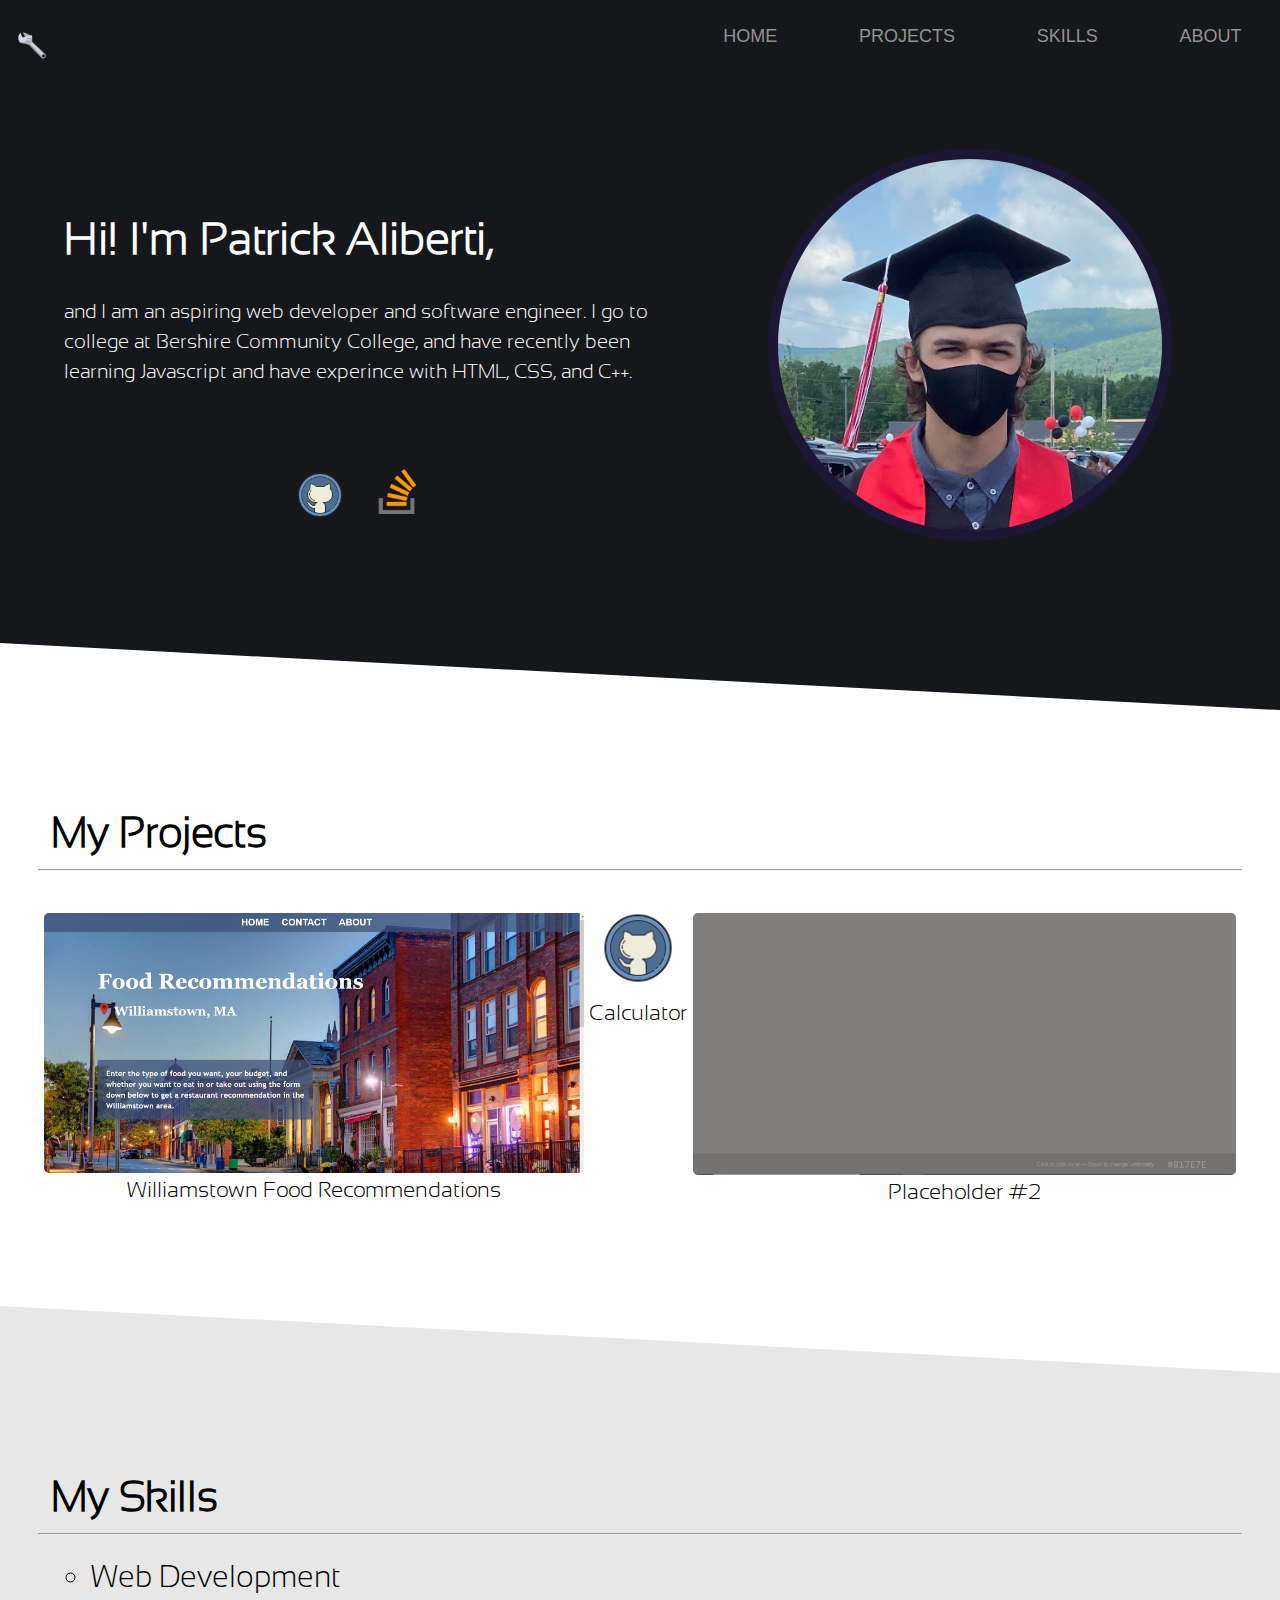
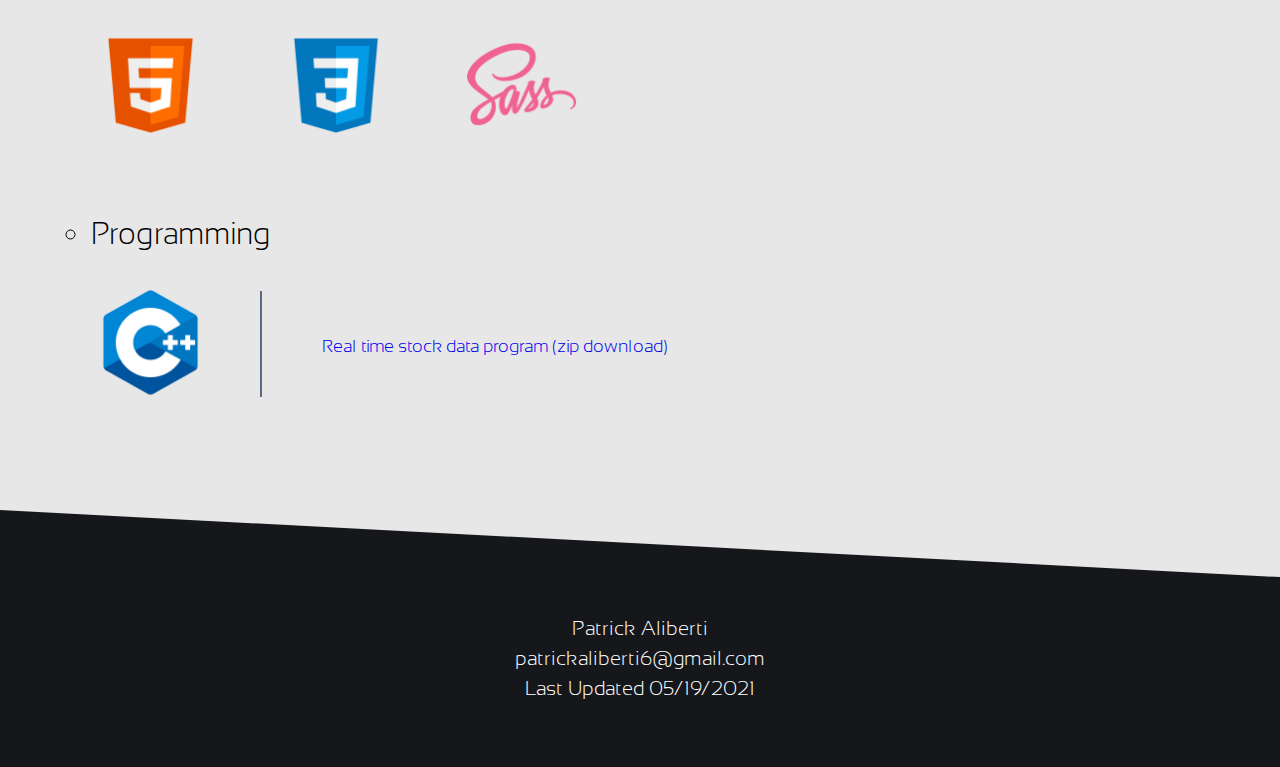
==== index.html @ 0d547b25 "Update index.html" ====
<!DOCTYPE html>
<html lang="en">
<head>
  <meta charset="utf-8">
  <title>Patrick Aliberti</title>
  <link rel="stylesheet" href="home.css">
</head>
<body>
  <div id="main">
    <nav>
      <a href="index.html">
        <img src="imgs/wrench.png" alt="wrench">
      </a>
      <a href="index.html">HOME</a>
      <a href="#sec2">PROJECTS</a>
      <a href="#sec3">SKILLS</a>
      <a href="about.html">ABOUT</a>
    </nav>
    <img class="hide" class="me" src="imgs/me.jpg" alt="Portrait of me">
    <div id="layout">
      <div id="intro">
        <h1>
          Hi! I'm Patrick Aliberti,
        </h1>
        <p>
          and I am an aspiring web developer and software engineer. I go to college at Bershire Community College, and have recently been
          learning Javascript and have experince with HTML, CSS, and C++.
        </p>
        <a href="http://www.github.com/PatrickAliberti" target="_blank">
          <img id="github" src="imgs/github.png" alt="Github">
        </a>
        <a href="https://stackoverflow.com/users/14457475/patrick-aliberti" target="_blank">
          <img id="stack-overflow" src="imgs/stack-overflow.png" alt="Stack overflow">
        </a>
      </div>
      <img class="me" src="imgs/me.jpg" alt="Portrait of me">
    </div>
  </div>
  <div class="skew"></div>
  <div id="sec2"></div>
  <h1 id="heading">My Projects</h1><hr>
  <div id="gallery">
    <div>
      <a href="http://patrickaliberticis155.online/FinalProject" target="_blank">
        <img src="imgs/WFR.png">
      </a>
      <p>Williamstown Food Recommendations</p>
    </div>
    <div>
      <a href="http://patrickaliberti.github.io/calculator" target="_blank">
        <img src="imgs/github.png">
      </a>
      <p>Calculator</p>
    </div>
    <div>
      <a href="#3">
        <img src="imgs/placeholder.png">
      </a>
      <p>Placeholder #2</p>
    </div>
  </div>
  <div class="skew" id="white"></div>
  <div id="sec3"></div>
  <div id="grey">
    <h1 id="heading2">My Skills</h1><hr>
    <ul>
      <li>Web Development</li><br>
      <img src="imgs/html5.png" alt="HTML5">
      <img src="imgs/css.png" alt="CSS">
      <img src="imgs/sass.png" alt="Sass"><br><br><br>

      <li>Programming</li><br>
      <img src="imgs/c++.png" alt="C++">
      <div id="vert"></div>
      <a href="c++/stockDataWebScraper.zip" download>Real time stock data program (zip download)</a>
    </ul>
    <div class="skew" id="grey"></div>
  </div>
  <footer>
    Patrick Aliberti<br>
    patrickaliberti6@gmail.com<br>
    Last Updated 05/19/2021
  </footer>
</body>
</html>
---- home.css ----
* {
  margin: 0px;
}

#main {
  background-color: rgb(22, 23, 27);
}

a {
  text-decoration: none;
}

.skew {
  position: relative;
  padding: 4% 0;
  background: rgb(22, 23, 27);
  overflow: visible;
  z-index: 1;
}

.skew:after {
  content: '';
  width: 100%;
  height: 100%;
  position: absolute;
  background: inherit;
  z-index: -1;
  bottom: 0;
  transform-origin: left bottom;
  transform: skewY(3deg);
}

nav {
  text-align: center;
  font-family: arial;
  font-size: 18px;

  padding-top: 2%;
  margin-bottom: 8%;
  text-align: right;
}

nav a {
  color: rgb(146, 146, 146);
  text-decoration: none;

  margin-left: 3%;
  margin-right: 3%;
  margin-top: 2%;
}

nav a:hover {
  color: rgb(255, 255, 255);
}

nav img {
  width: 3%;
  float: left;
  margin-left: 1%;
}

#layout {
  display: flex;
}

#intro {
  margin-left: 5%;
  width: 50%;
}

#intro h1 {
  color: white;
  font-family: Sansation-Light;
  font-size: 60px;

  margin-top: 10%;
}

#intro p {
  color:white;
  font-family: Sansation-Light;
  font-size: 20px;
  line-height: 1.5;

  margin-top: 5%;
}

.me {
  border-radius: 100%;
  border: 10px solid rgb(29, 23, 53);

  width: 30%;
  height: 30%;
  margin-right: 5%;
  margin-left: 5%;
}

.hide {
  display: none;
}

#github {
  width: 10%;
  margin-left: 35%;
  margin-top: 12%;
}

#stack-overflow {
  width: 7%;
  margin-left: 3%;
  margin-bottom: 2%;
}

#heading {
  font-family: Sansation-Light;
  margin-top: 13%;
  margin-left: 4%;
  font-size: 42px;
}

#heading2 {
  font-family: Sansation-Light;
  font-size: 42px;

  margin-top: 0%;
  margin-left: 4%;
  padding-top: 13%;
}

#white {
  background-color: white;
}

#grey {
  background-color: rgb(231, 231, 231);
}

hr {
  margin-left: 3%;
  margin-right: 3%;
  margin-top: 1%;
  margin-bottom: 2%;
}

#gallery {
  display: flex;
  margin-left: 3%;
  margin-right: 3%;
}

#gallery img {
  border-radius: 5px;

  width: 98%;
  margin-top: 3%;
  margin-left: 1%;
}

#gallery p {
  text-align: center;
  font-family: Sansation-Light;
  font-size: 22px;
}

ul {
  list-style-type: circle;
  margin-left: 4%;
  font-size: 30px;
  font-family: Sansation-Light;
  position: relative;
}

ul img {
  width: 10%;
  margin-right: 5%;
}

#vert {
  border-left: 2px solid rgb(89, 106, 128);

  height: 106px;
  position: absolute;
  left: 17%;
  top: 74%;;
}

ul a {
  font-size: 18px;

  position: absolute;
  left: 22%;
  top: 84%;
}

ul a:hover {
  color: rgb(48, 48, 117);
}

ul a:visited {
  color: rgb(48, 48, 117);
}

#about {
  color: white;
  font-family: Sansation-Light;
  font-size: 60px;
  text-align: center;

  margin-top: 10%;
}

#aboutP {
  color: rgb(71, 88, 104);
  font-family: Sansation-Light;
  font-size: 20px;
  text-align: center;
  line-height: 1.3;

  margin-top:10%;
  margin-left: 15%;
  margin-right: 15%;
}

#petGallery {
  display: flex;
  justify-content: center;
  margin-left: 27%;
  margin-right: 27%;
  margin-top: 4%;
}

#petGallery img {
  width: 98%;
  margin-top: 2%;
  border-radius: 5px;
}

#petGallery p {
  color: rgb(99, 109, 124);
  font-family: Sansation-Light;
  font-size: 15px;
  text-align: center;
  
  margin-top: 1%;
}

#Maisey {
  margin-left: 27%;
  margin-top: 2%;
}

#Maisey img {
  width: 62.5%;
  border-radius: 5px;
}

#Maisey p {
  color: rgb(99, 109, 124);
  font-family: Sansation-Light;
  font-size: 15px;
  
  margin-top: 1%;
}

#pets {
  float: left;
}

footer {
  background-color: rgb(22, 23, 27);
  color: white;
  font-size: 20px;
  font-family: Sansation-Light;
  text-align: center;
  line-height: 1.5;

  padding-top: 8%;
  padding-bottom: 5%;
}

@media screen and (max-width: 1300px) {
  #intro h1 {
    font-size: 45px;
  }
}

@media screen and (max-width: 1024px) {
  nav img {
    width: 6%;
  }

  #intro h1 {
    font-size: 40px;
    margin-top: 5%;
  }

  #intro p {
    font-size: 15px;
  }

  #github {
    width: 16%;
  }

  #stack-overflow {
    width: 13%;
  }

  ul img {
    width: 12%;
  }

  #vert {
    left: 23%;
  }

  ul a {
    left: 30%;
  }
}

@media screen and (max-width: 868px) {
  #intro h1 {
    font-size: 29px;
  }

  #intro p {
    font-size: 12px;
  }

  ul img {
    width: 17%;
  }

  #vert {
    left: 27%;
  }

  ul a {
    left: 35%;
  }
}

@media screen and (max-width: 600px) {
  nav {
    font-size: 15px;
  }

  nav img {
    width: 9%;
  }

  #gallery {
    display: block;
  }

  #gallery div {
    margin-top : 2%;
    margin-bottom: 4%;
    margin-left: 3%;
    margin-right: 3%;
  }

  .me{
    display: none;
  }

  .hide {
    display: block;
    border-radius: 100%;
    border: 10px solid rgb(29, 23, 53);

    width: 30%;
    height: 30%;
    margin-left: 33%;
    margin-bottom: 2%;
  }

  #intro h1 {
    text-align: center;
    margin-right: 8%;
  }

  #intro p {
    width: 80%;
    text-align: center;
    margin-left: 5%;
  }

  #intro {
    width: 100%;
  }

  #github{
    margin-left: 30%;
  }

  ul img {
    width: 25%;
  }

  #vert {
    left: 35%;
  }

  ul a {
    left: 44%;
  }

  #petGallery {
    display: block;
  }
}

@font-face{
  font-family: 'Sansation-Light';
  src: url(fonts/Sansation-Light.ttf);
}
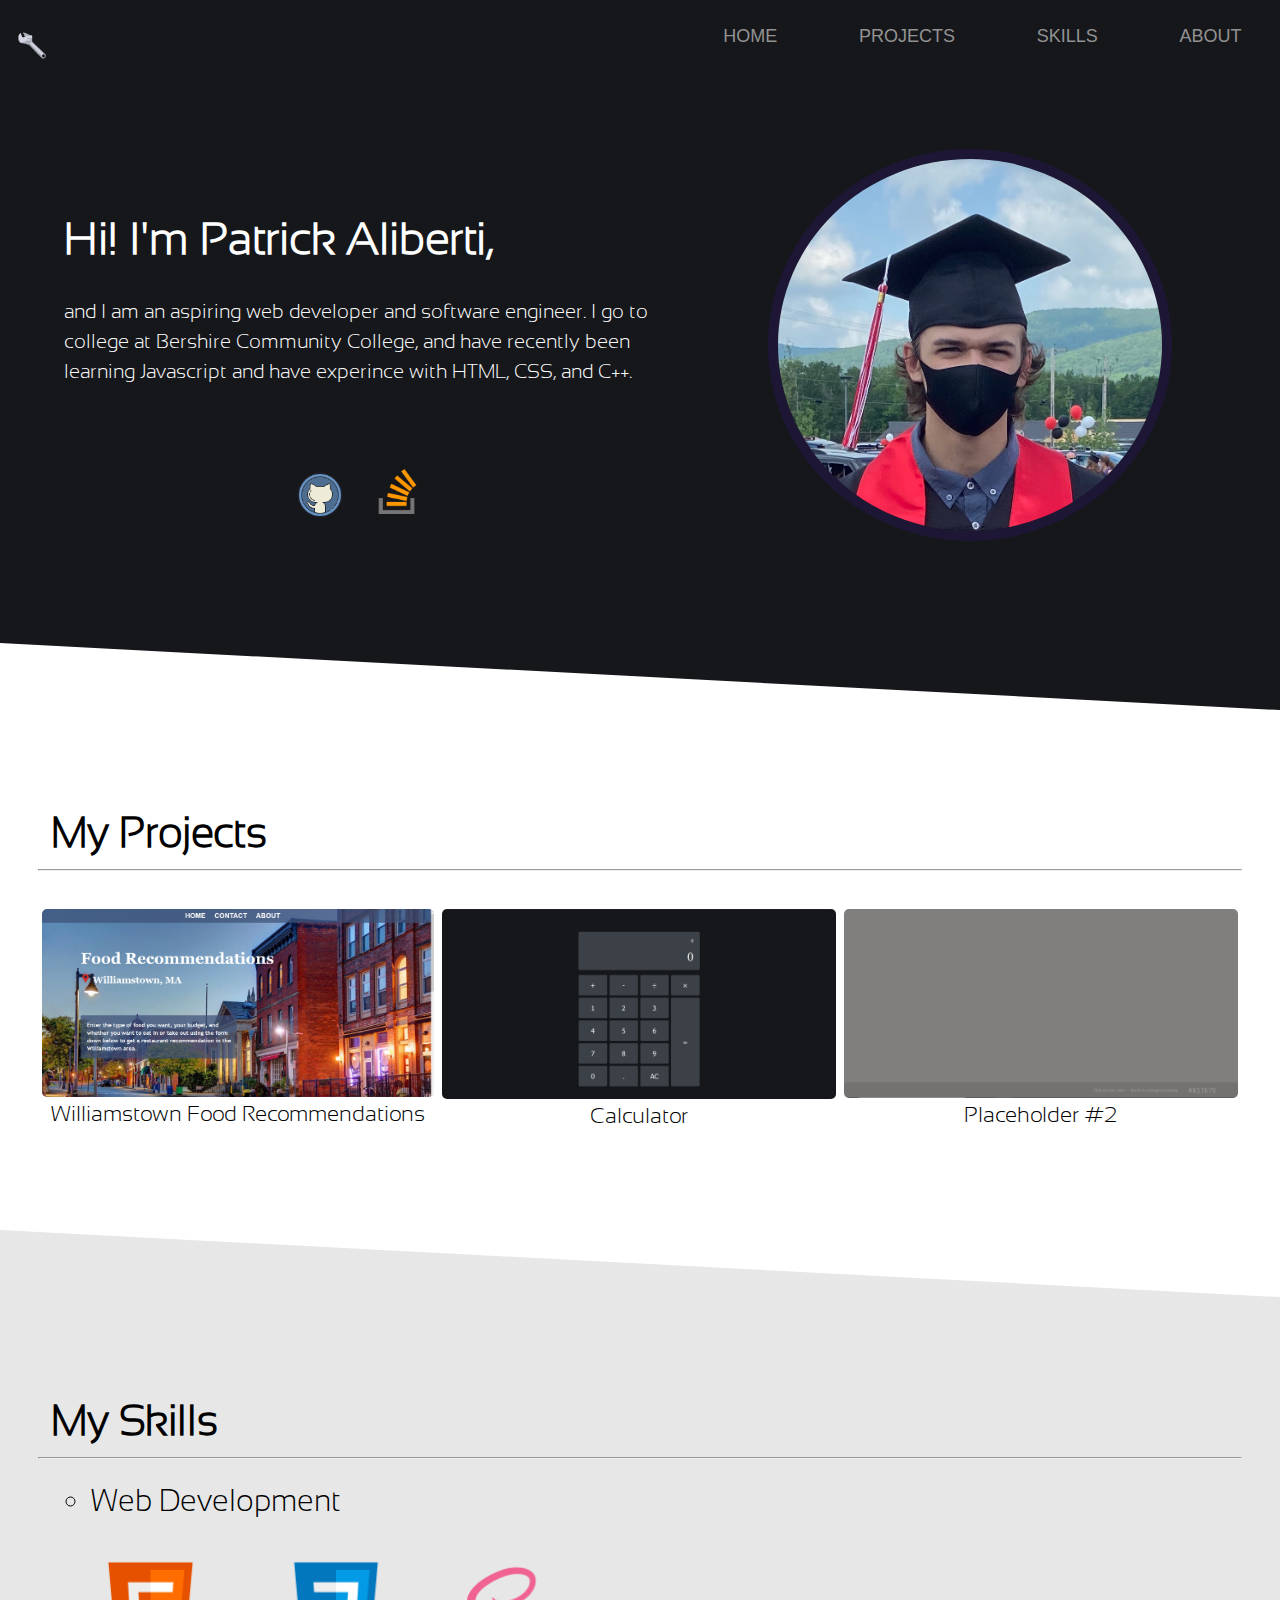
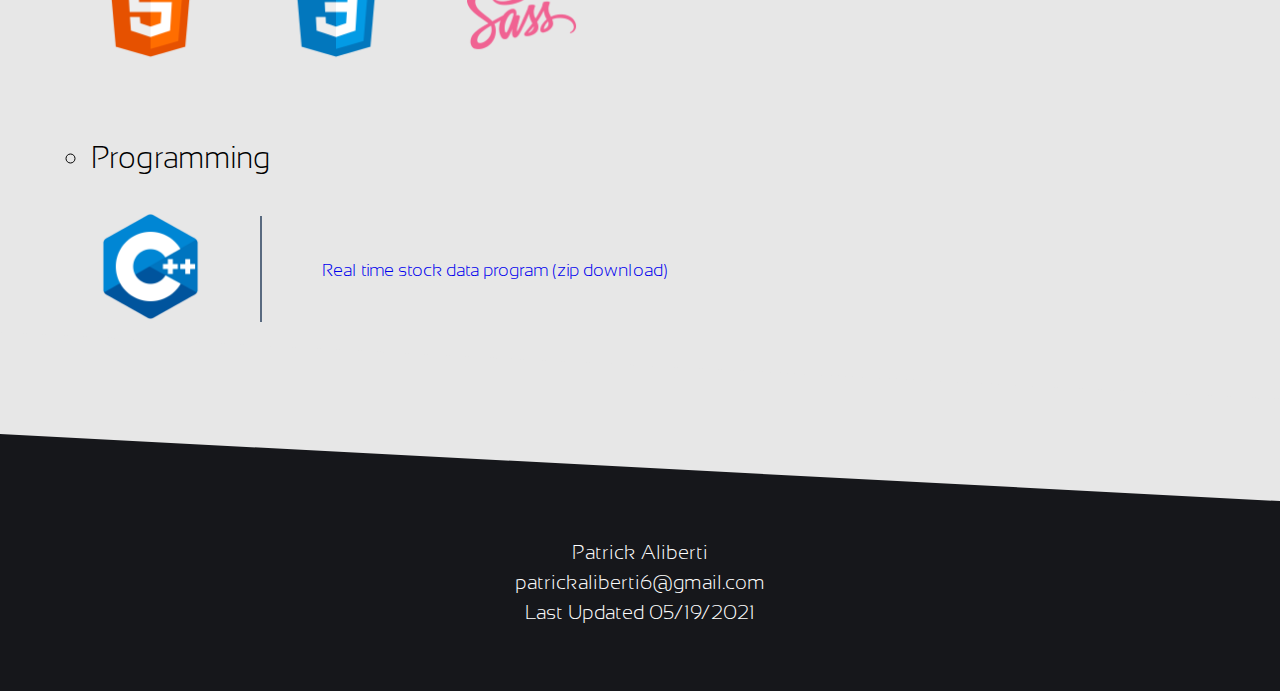
==== commit 51a26b30: "Update index.html" ====
--- a/index.html
+++ b/index.html
@@ -48,7 +48,7 @@
     </div>
     <div>
       <a href="http://patrickaliberti.github.io/calculator" target="_blank">
-        <img src="imgs/github.png">
+        <img src="imgs/calculator.png">
       </a>
       <p>Calculator</p>
     </div>
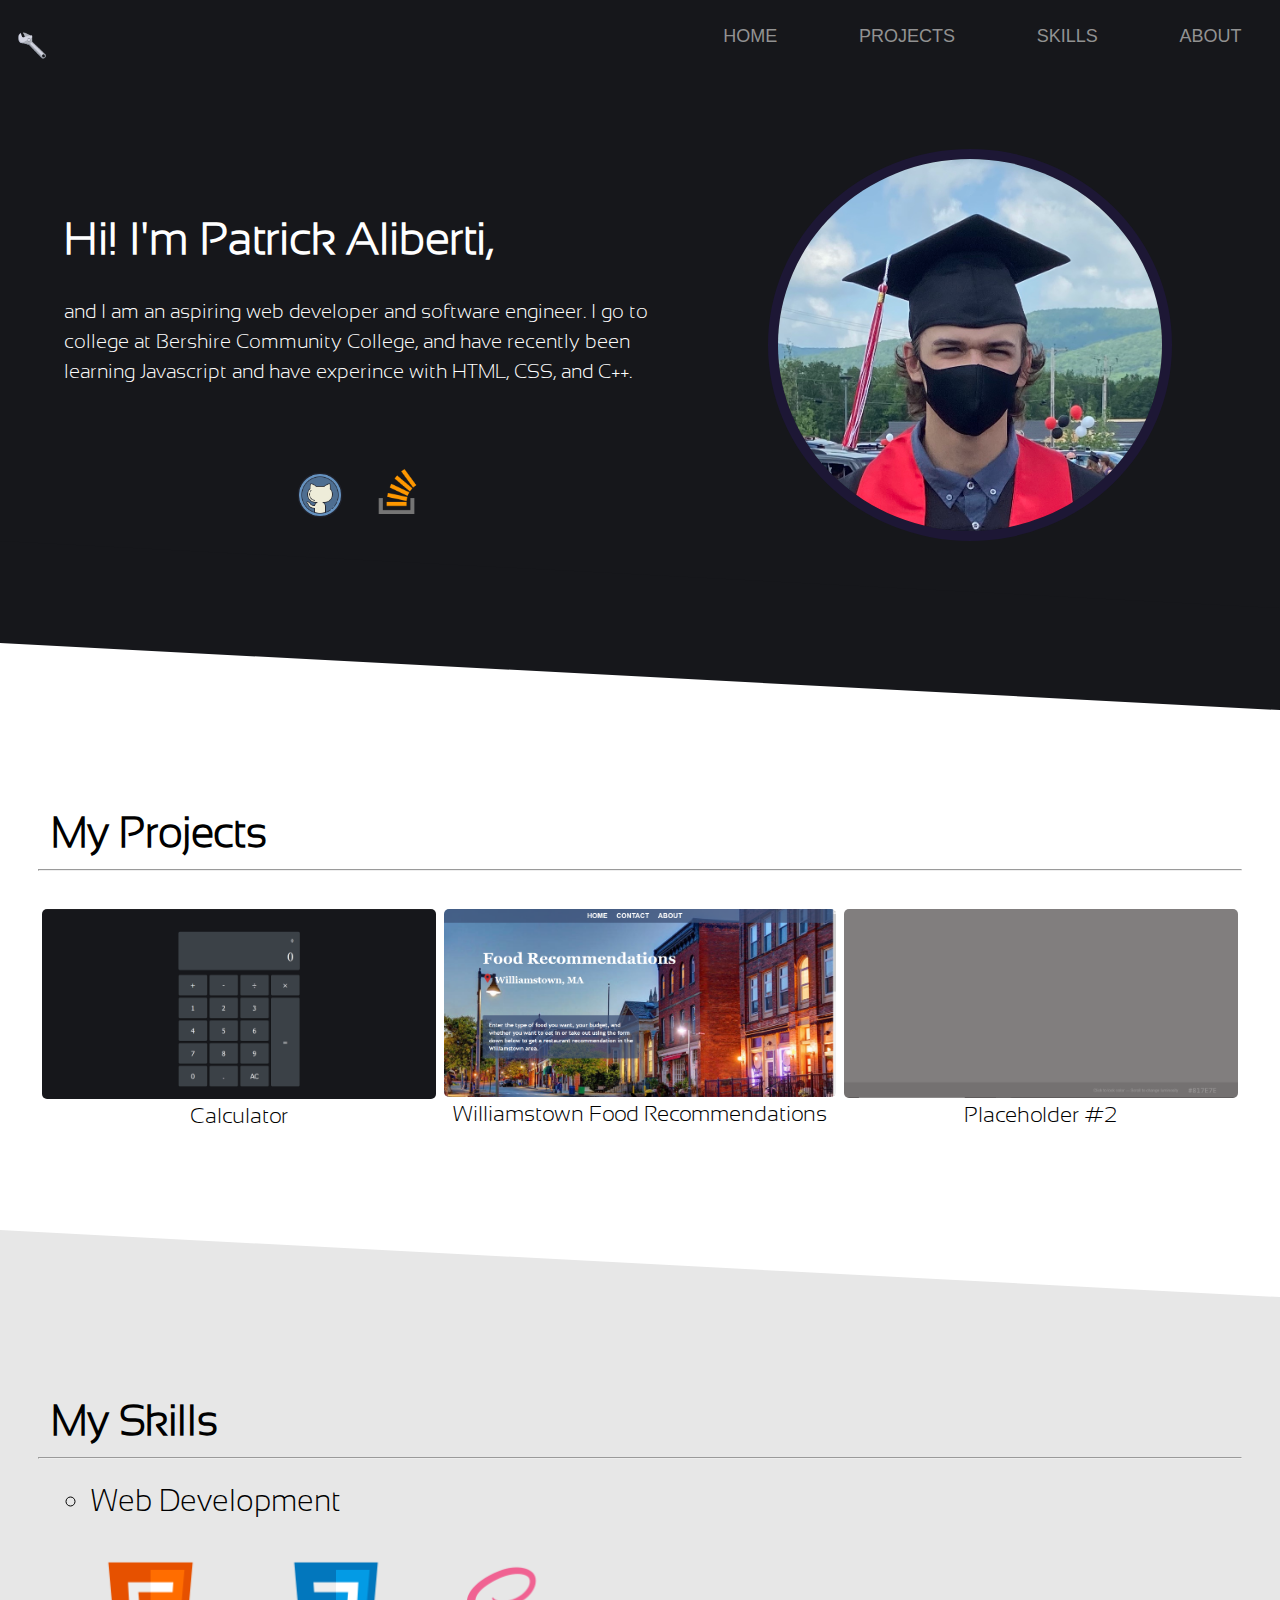
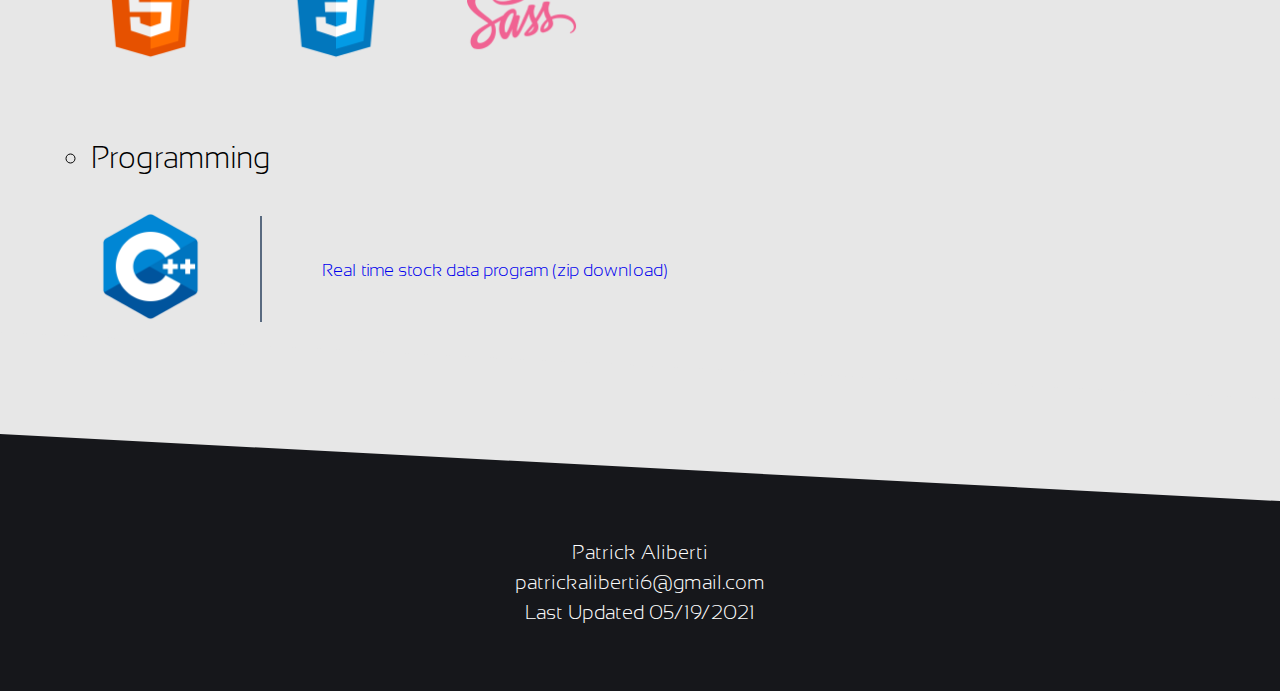
==== commit 2d4aa035: "Add files via upload" ====
--- a/index.html
+++ b/index.html
@@ -41,16 +41,16 @@
   <h1 id="heading">My Projects</h1><hr>
   <div id="gallery">
     <div>
+      <a href="http://patrickaliberti.github.io/calculator" target="_blank">
+        <img src="imgs/calculator.png">
+      </a>
+      <p>Calculator</p>
+    </div>
+    <div>
       <a href="http://patrickaliberticis155.online/FinalProject" target="_blank">
         <img src="imgs/WFR.png">
       </a>
       <p>Williamstown Food Recommendations</p>
-    </div>
-    <div>
-      <a href="http://patrickaliberti.github.io/calculator" target="_blank">
-        <img src="imgs/calculator.png">
-      </a>
-      <p>Calculator</p>
     </div>
     <div>
       <a href="#3">
@@ -82,4 +82,4 @@
     Last Updated 05/19/2021
   </footer>
 </body>
-</html>
+</html>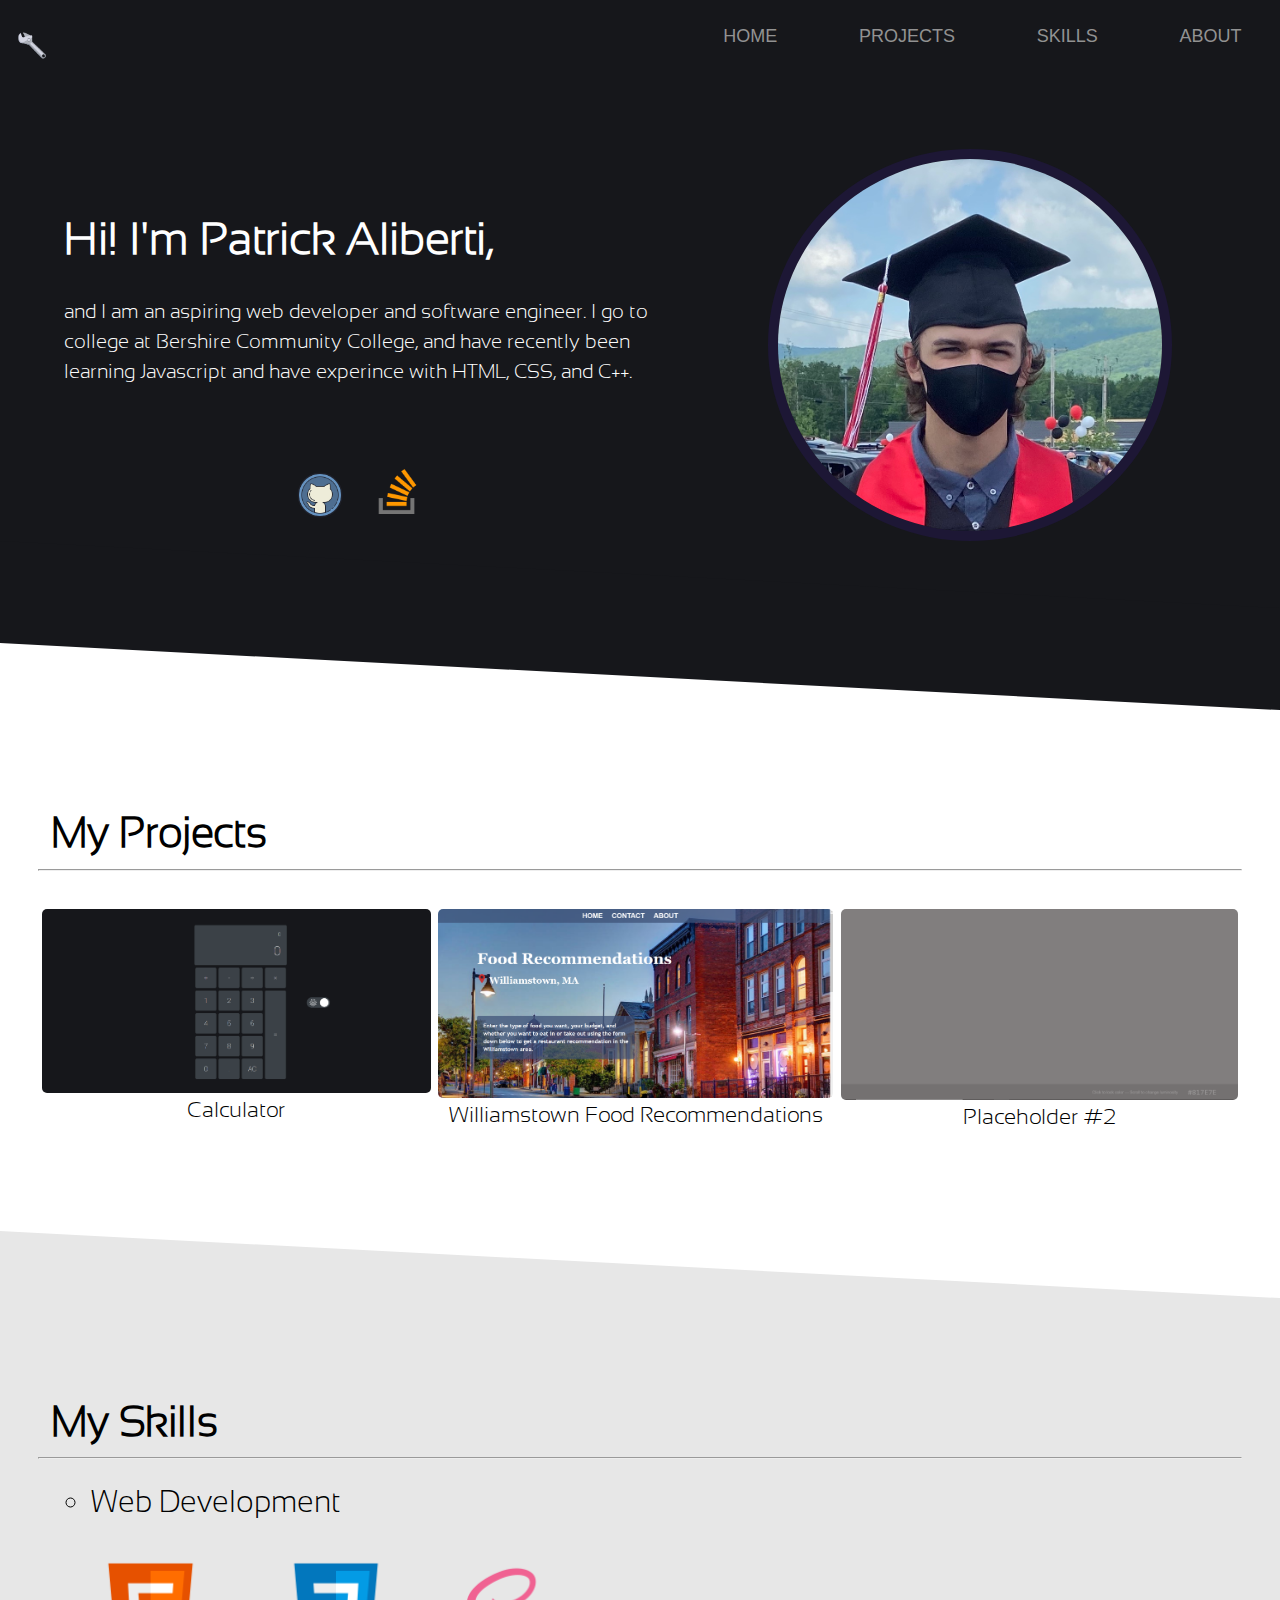
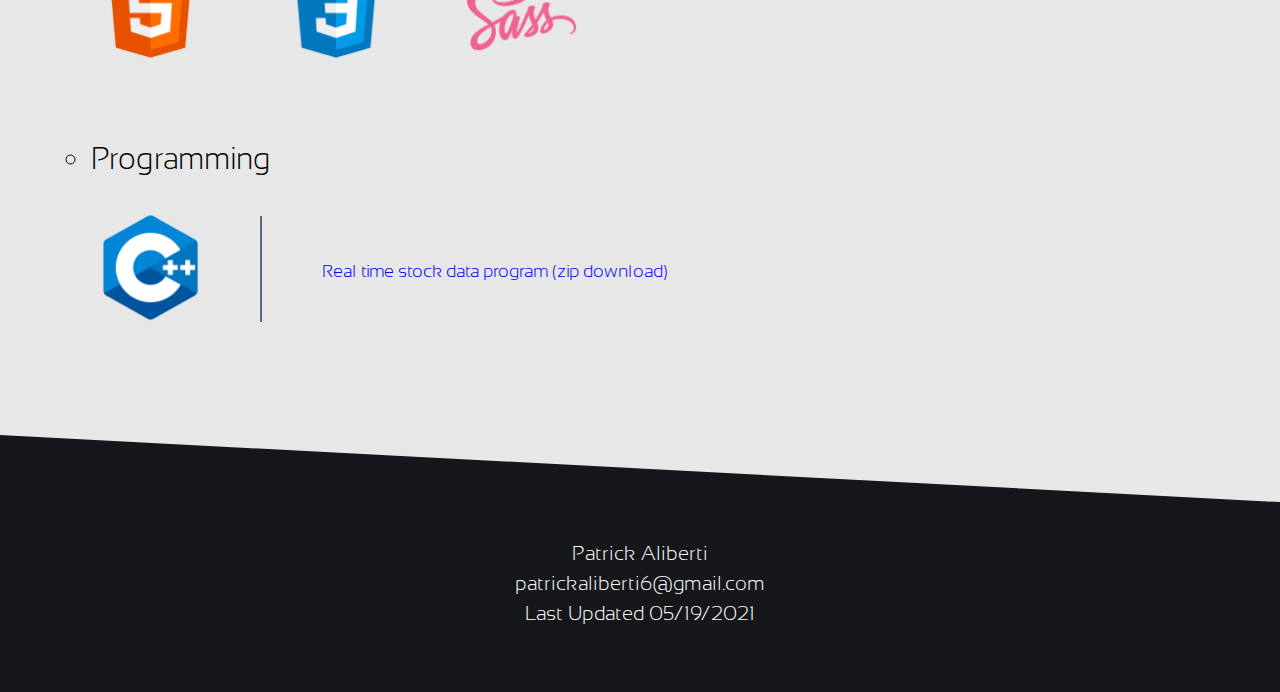
==== commit 318598f4: "Add files via upload" ====
--- a/index.html
+++ b/index.html
@@ -1,7 +1,7 @@
 <!DOCTYPE html>
 <html lang="en">
 <head>
-  <meta charset="utf-8">
+  <meta name="viewport" content="width=device-width, initial-scale=1">
   <title>Patrick Aliberti</title>
   <link rel="stylesheet" href="home.css">
 </head>
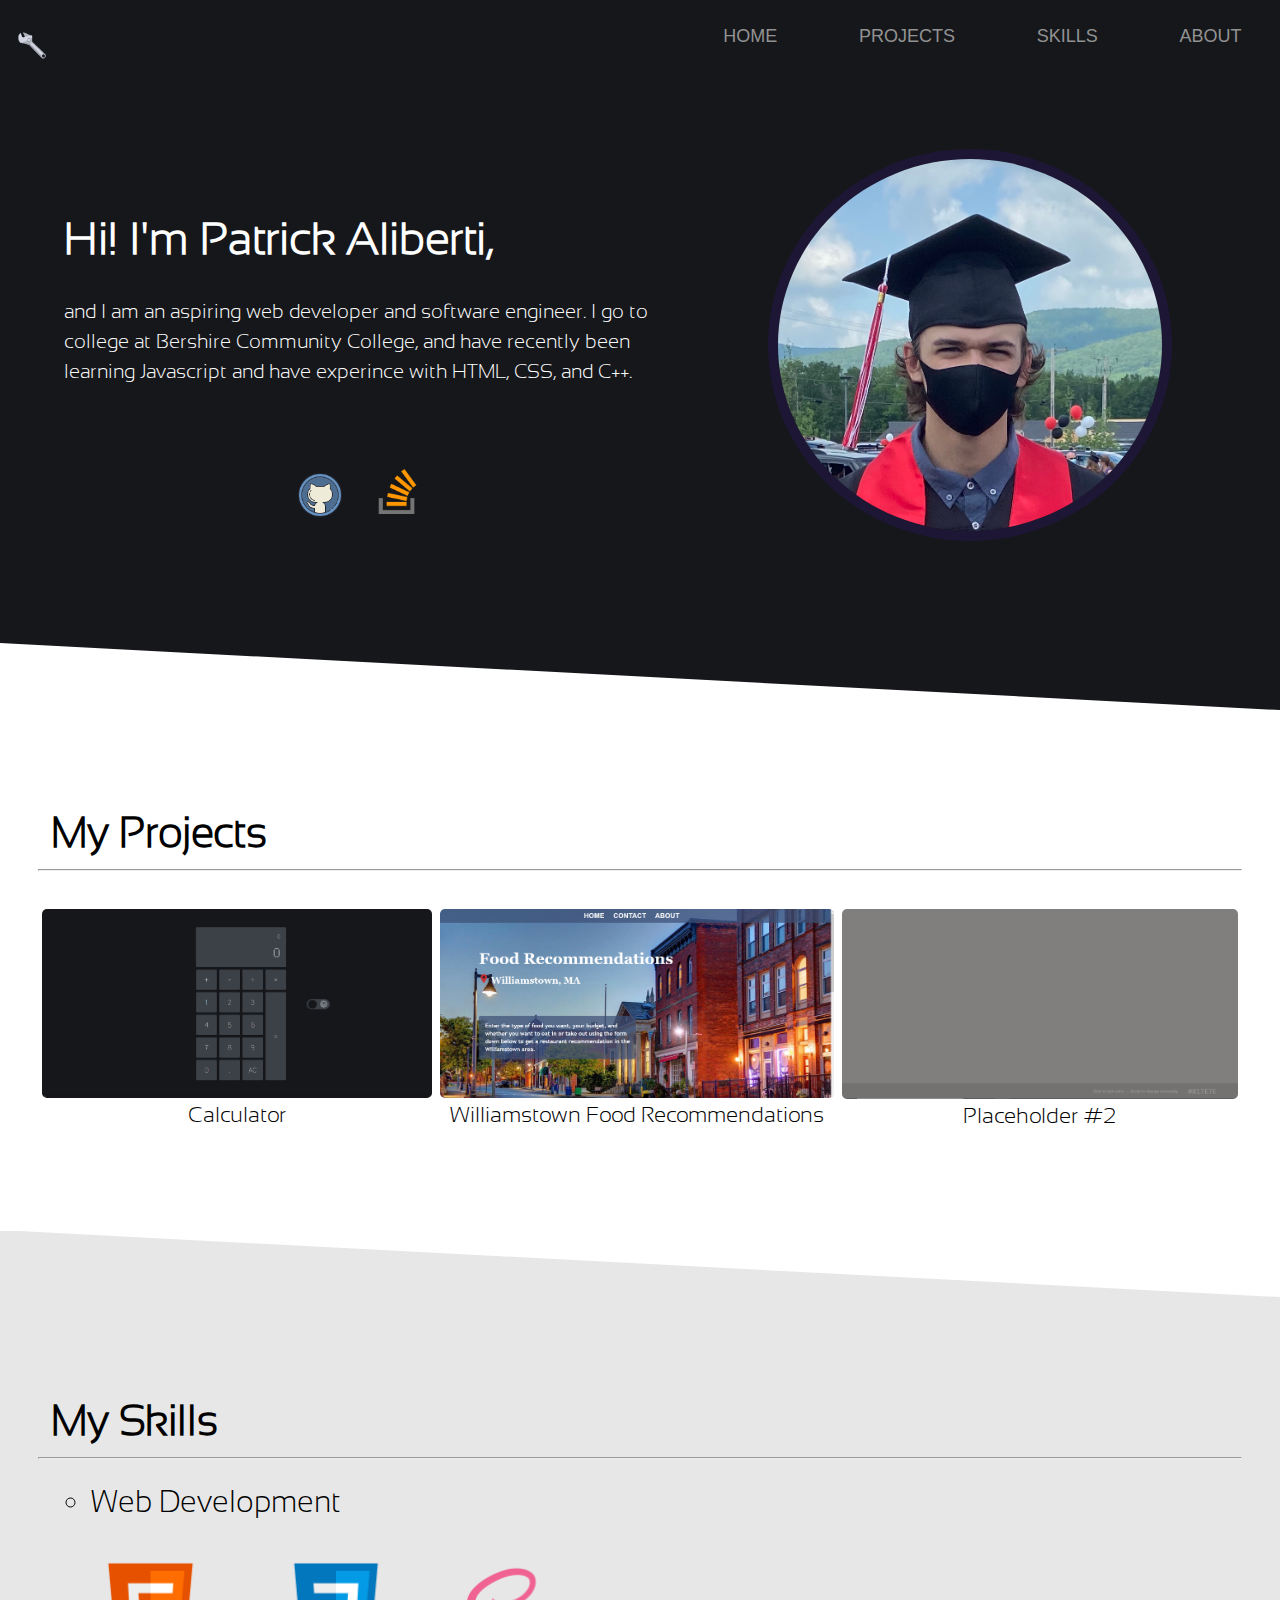
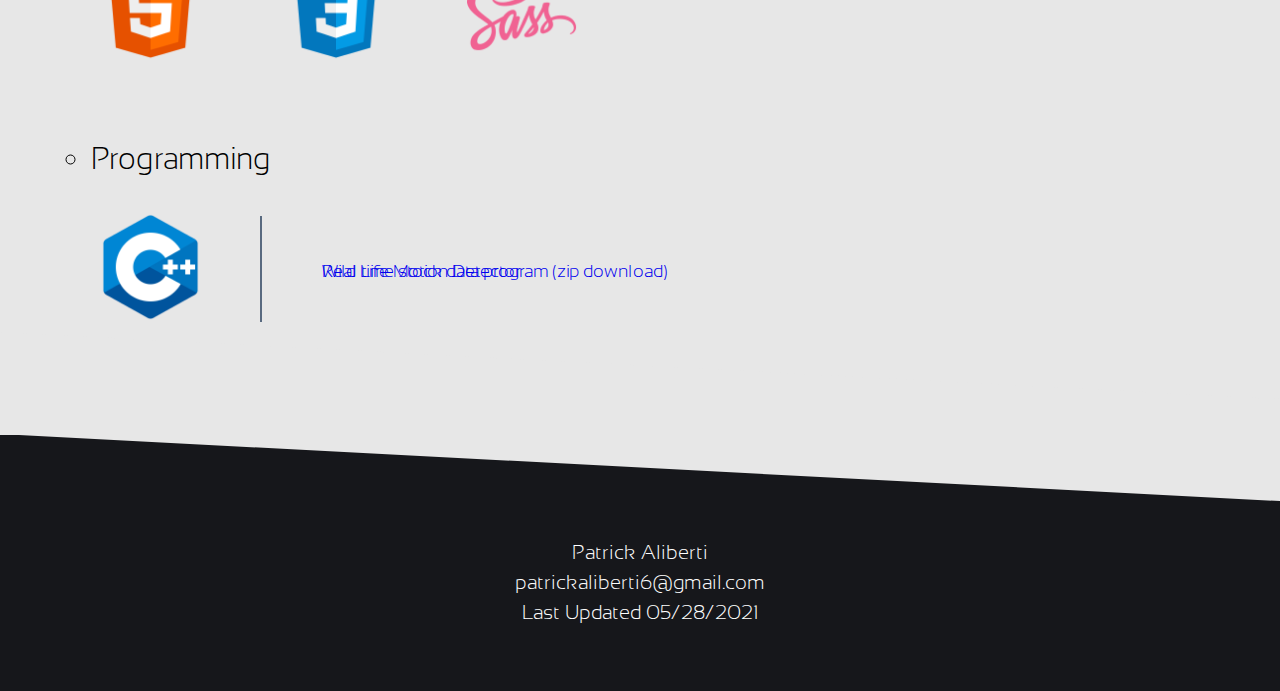
==== commit 19b940dd: "Add files via upload" ====
--- a/index.html
+++ b/index.html
@@ -68,18 +68,18 @@
       <img src="imgs/html5.png" alt="HTML5">
       <img src="imgs/css.png" alt="CSS">
       <img src="imgs/sass.png" alt="Sass"><br><br><br>
-
       <li>Programming</li><br>
       <img src="imgs/c++.png" alt="C++">
       <div id="vert"></div>
       <a href="c++/stockDataWebScraper.zip" download>Real time stock data program (zip download)</a>
+      <a id="cp2" href="WildLife.html">Wild Life Motion Detector</a>
     </ul>
     <div class="skew" id="grey"></div>
   </div>
   <footer>
     Patrick Aliberti<br>
     patrickaliberti6@gmail.com<br>
-    Last Updated 05/19/2021
+    Last Updated 05/28/2021
   </footer>
 </body>
 </html>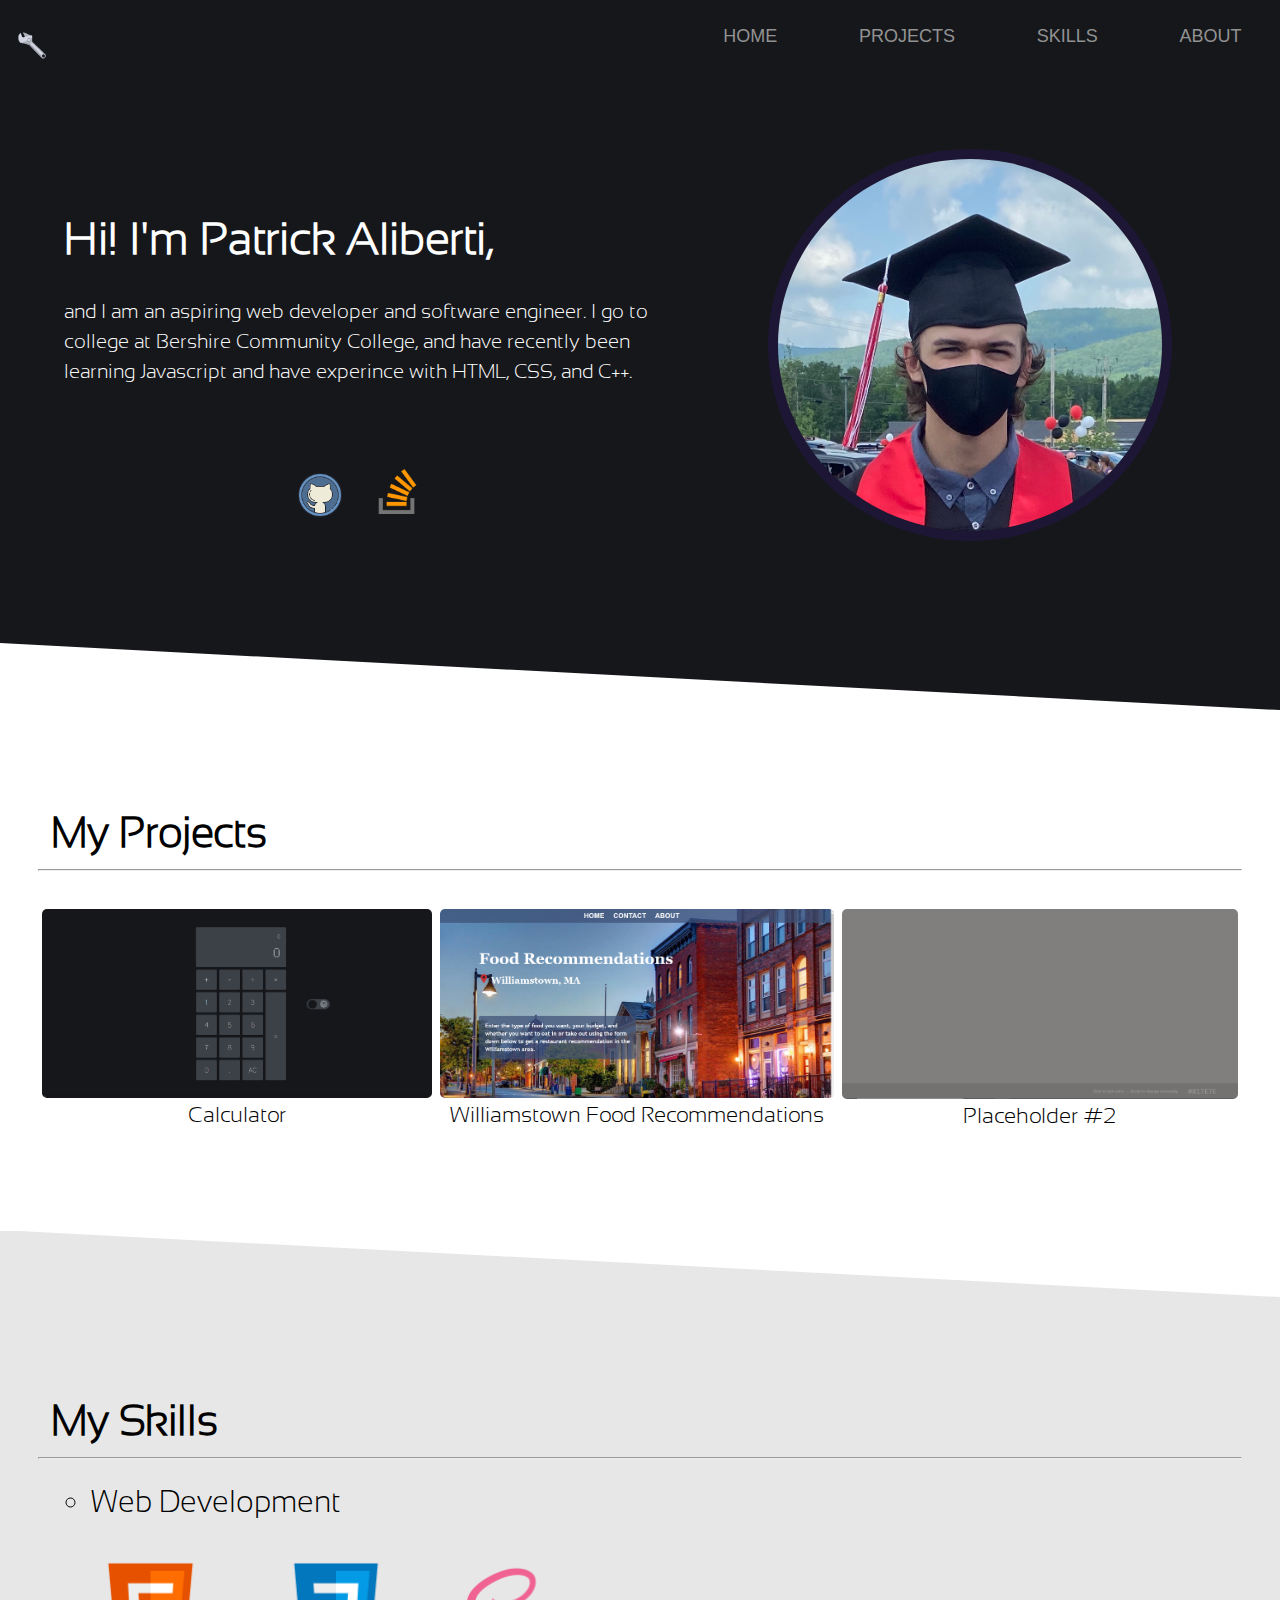
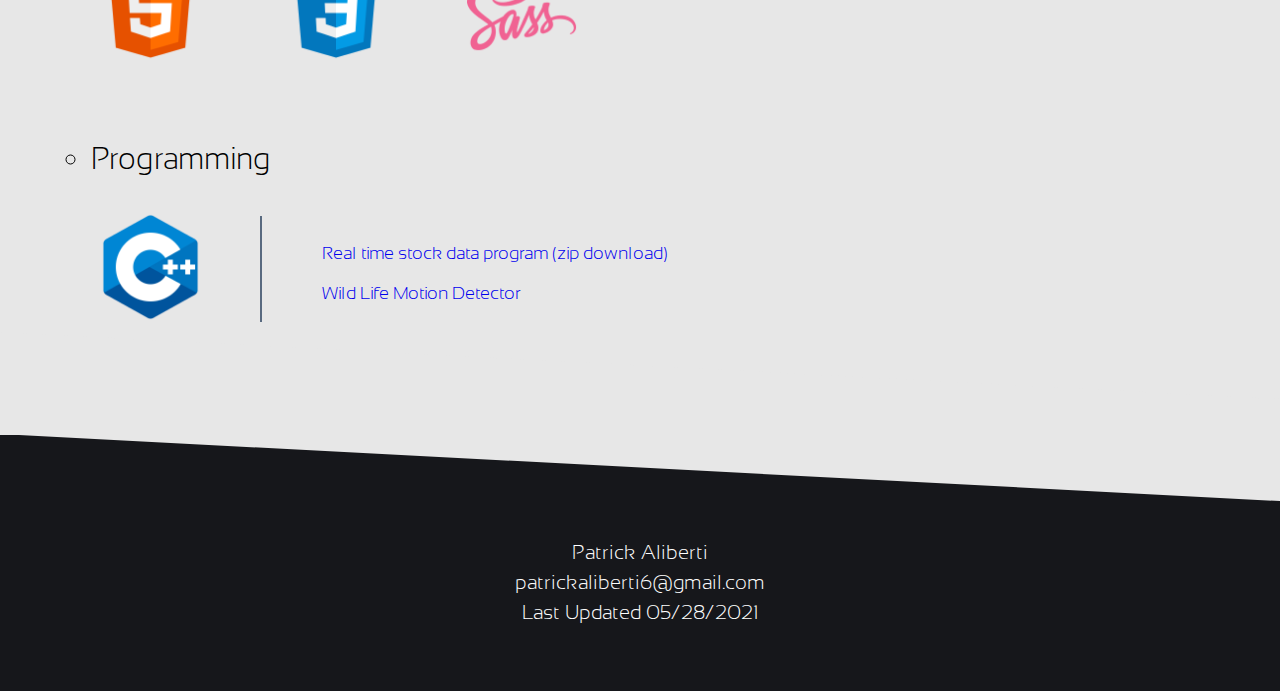
==== commit 55e95989: "Add files via upload" ====
--- a/index.html
+++ b/index.html
@@ -72,7 +72,7 @@
       <img src="imgs/c++.png" alt="C++">
       <div id="vert"></div>
       <a href="c++/stockDataWebScraper.zip" download>Real time stock data program (zip download)</a>
-      <a id="cp2" href="WildLife.html">Wild Life Motion Detector</a>
+      <a id="cp2" href="wildLife.html">Wild Life Motion Detector</a>
     </ul>
     <div class="skew" id="grey"></div>
   </div>
--- a/home.css
+++ b/home.css
@@ -4,10 +4,28 @@
 
 #main {
   background-color: rgb(22, 23, 27);
+  display: absolute;
 }
 
 a {
   text-decoration: none;
+}
+
+#ref {
+  color: rgb(87, 95, 110);
+}
+
+a:hover #ref {
+  color: white;
+}
+
+h2 {
+  color: white;
+  font-family: Sansation-Light;
+  font-size: 20px;
+  text-align: center;
+
+  margin-top: 3%;
 }
 
 .skew {
@@ -189,7 +207,11 @@
 
   position: absolute;
   left: 22%;
-  top: 84%;
+  top: 80%;
+}
+
+#cp2 {
+  top: 89%;
 }
 
 ul a:hover {
@@ -262,8 +284,52 @@
   margin-top: 1%;
 }
 
-#pets {
-  float: left;
+a img{
+  display: inline
+}
+
+.gallery {
+  display: grid;
+  grid-template-rows: 25% 25% 25%;
+  grid-template-columns: 25% 25% 25%;
+  justify-content: space-evenly;
+  margin-top: 12%;
+}
+
+.gallery img {
+  border-radius: 2%;
+
+  width: 100%;
+  margin-bottom: 20%;
+}
+
+.gallery #bird1 {
+  width: 80%;
+  margin-left: 20%;
+}
+.gallery #bird2 {
+  width: 42.5%;
+  margin-left: 20%;
+
+}
+.gallery #bird3 {
+  width: 42.5%;
+  margin-left: 20%;
+}
+
+#sourceCode {
+  color: rgb(41, 44, 70);
+  font-family: Sansation-Light;
+  font-size: 40px;
+  text-align: center;
+  text-decoration: underline;
+
+  margin-left: 40%;
+}
+
+#sourceCode:hover {
+  color: rgb(109, 109, 168);
+  text-decoration: none;
 }
 
 footer {
@@ -412,7 +478,7 @@
   }
 }
 
-@font-face{
+@font-face {
   font-family: 'Sansation-Light';
   src: url(fonts/Sansation-Light.ttf);
-}
+}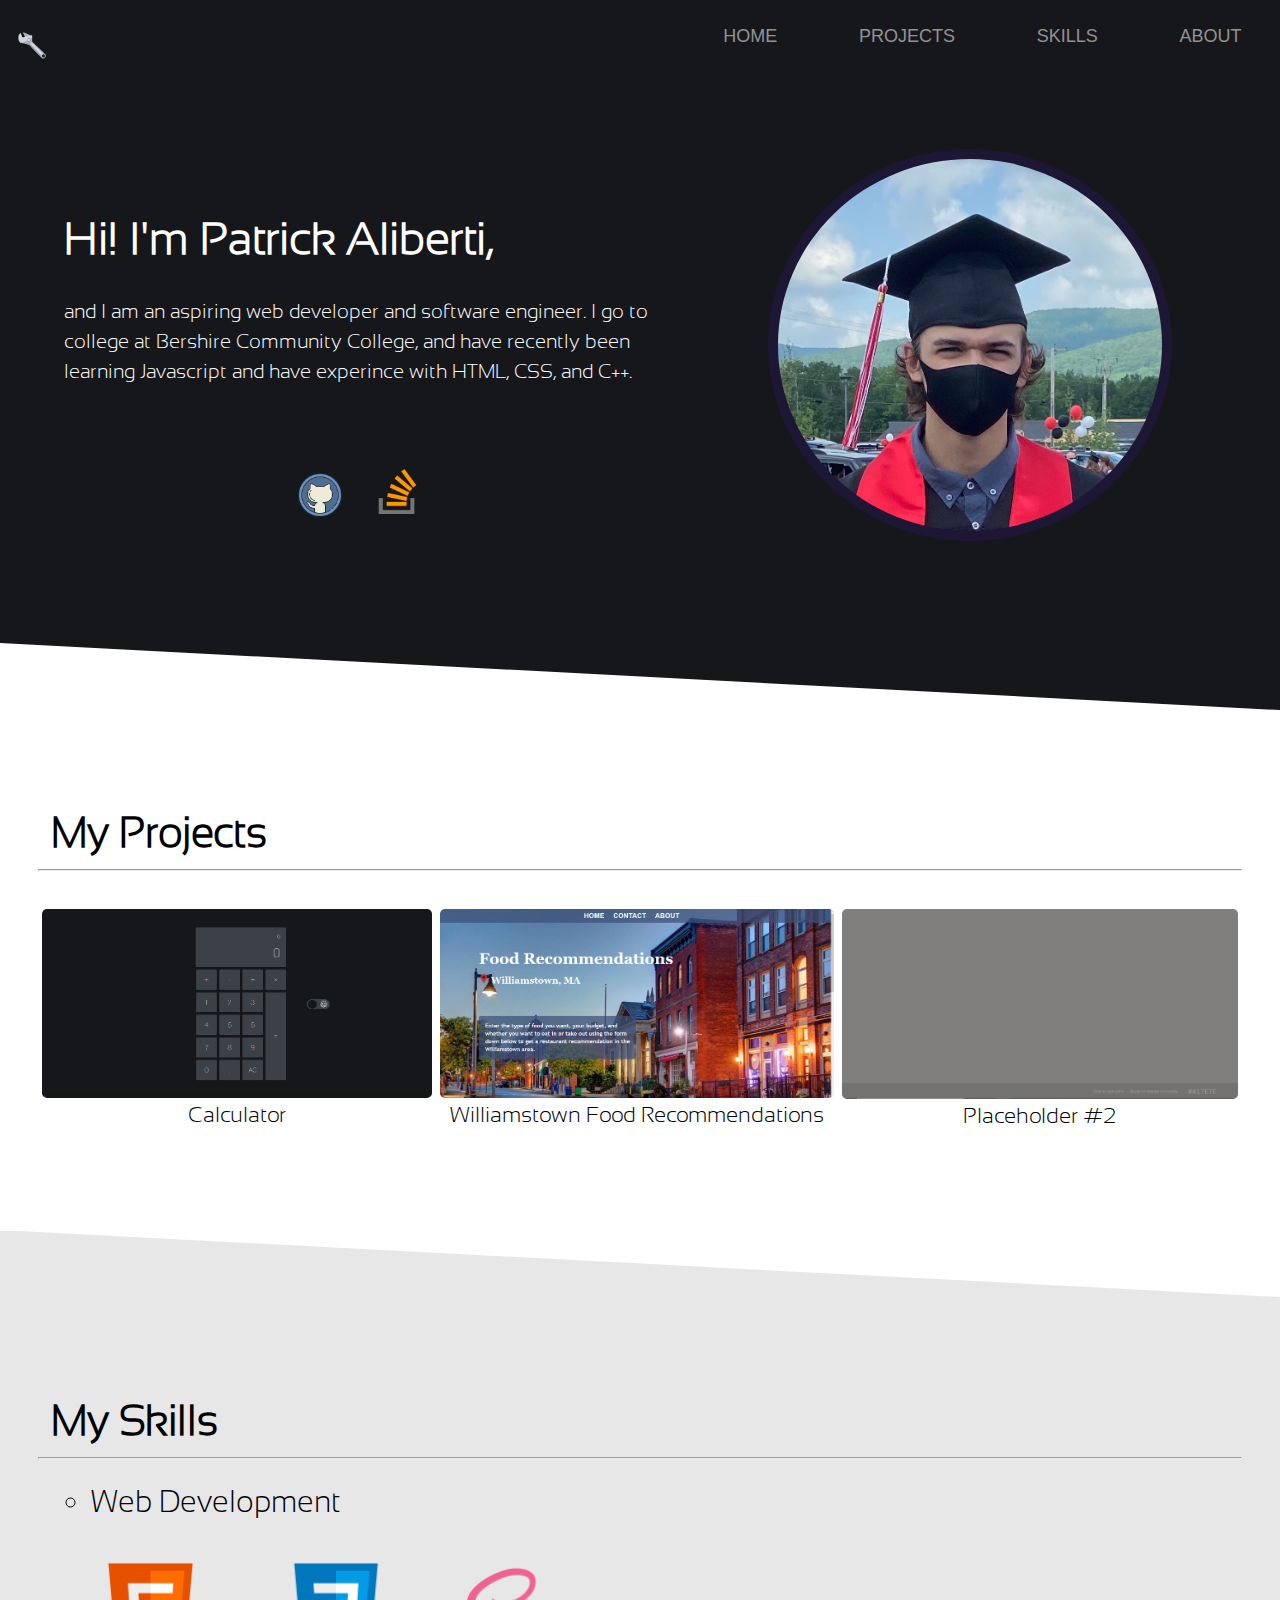
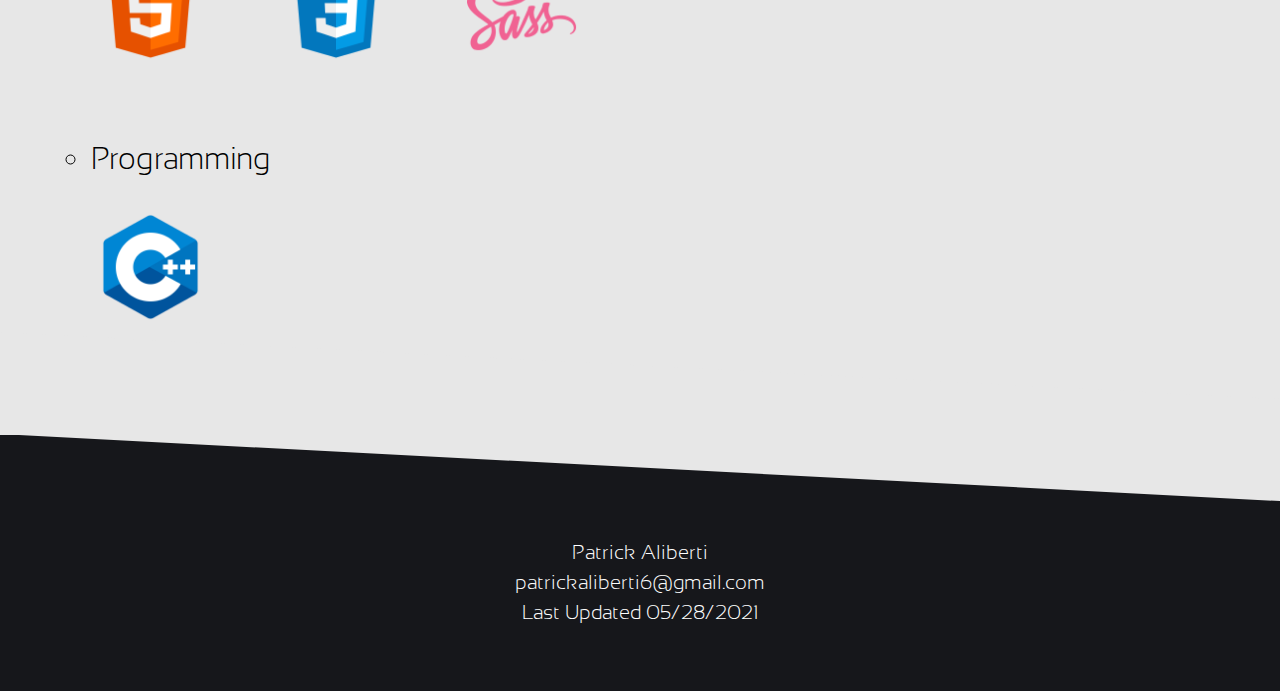
==== commit 63c5f43c: "Add files via upload" ====
--- a/index.html
+++ b/index.html
@@ -70,9 +70,6 @@
       <img src="imgs/sass.png" alt="Sass"><br><br><br>
       <li>Programming</li><br>
       <img src="imgs/c++.png" alt="C++">
-      <div id="vert"></div>
-      <a href="c++/stockDataWebScraper.zip" download>Real time stock data program (zip download)</a>
-      <a id="cp2" href="wildLife.html">Wild Life Motion Detector</a>
     </ul>
     <div class="skew" id="grey"></div>
   </div>
--- a/home.css
+++ b/home.css
@@ -193,25 +193,12 @@
   margin-right: 5%;
 }
 
-#vert {
-  border-left: 2px solid rgb(89, 106, 128);
-
-  height: 106px;
-  position: absolute;
-  left: 17%;
-  top: 74%;;
-}
-
 ul a {
   font-size: 18px;
 
   position: absolute;
   left: 22%;
   top: 80%;
-}
-
-#cp2 {
-  top: 89%;
 }
 
 ul a:hover {
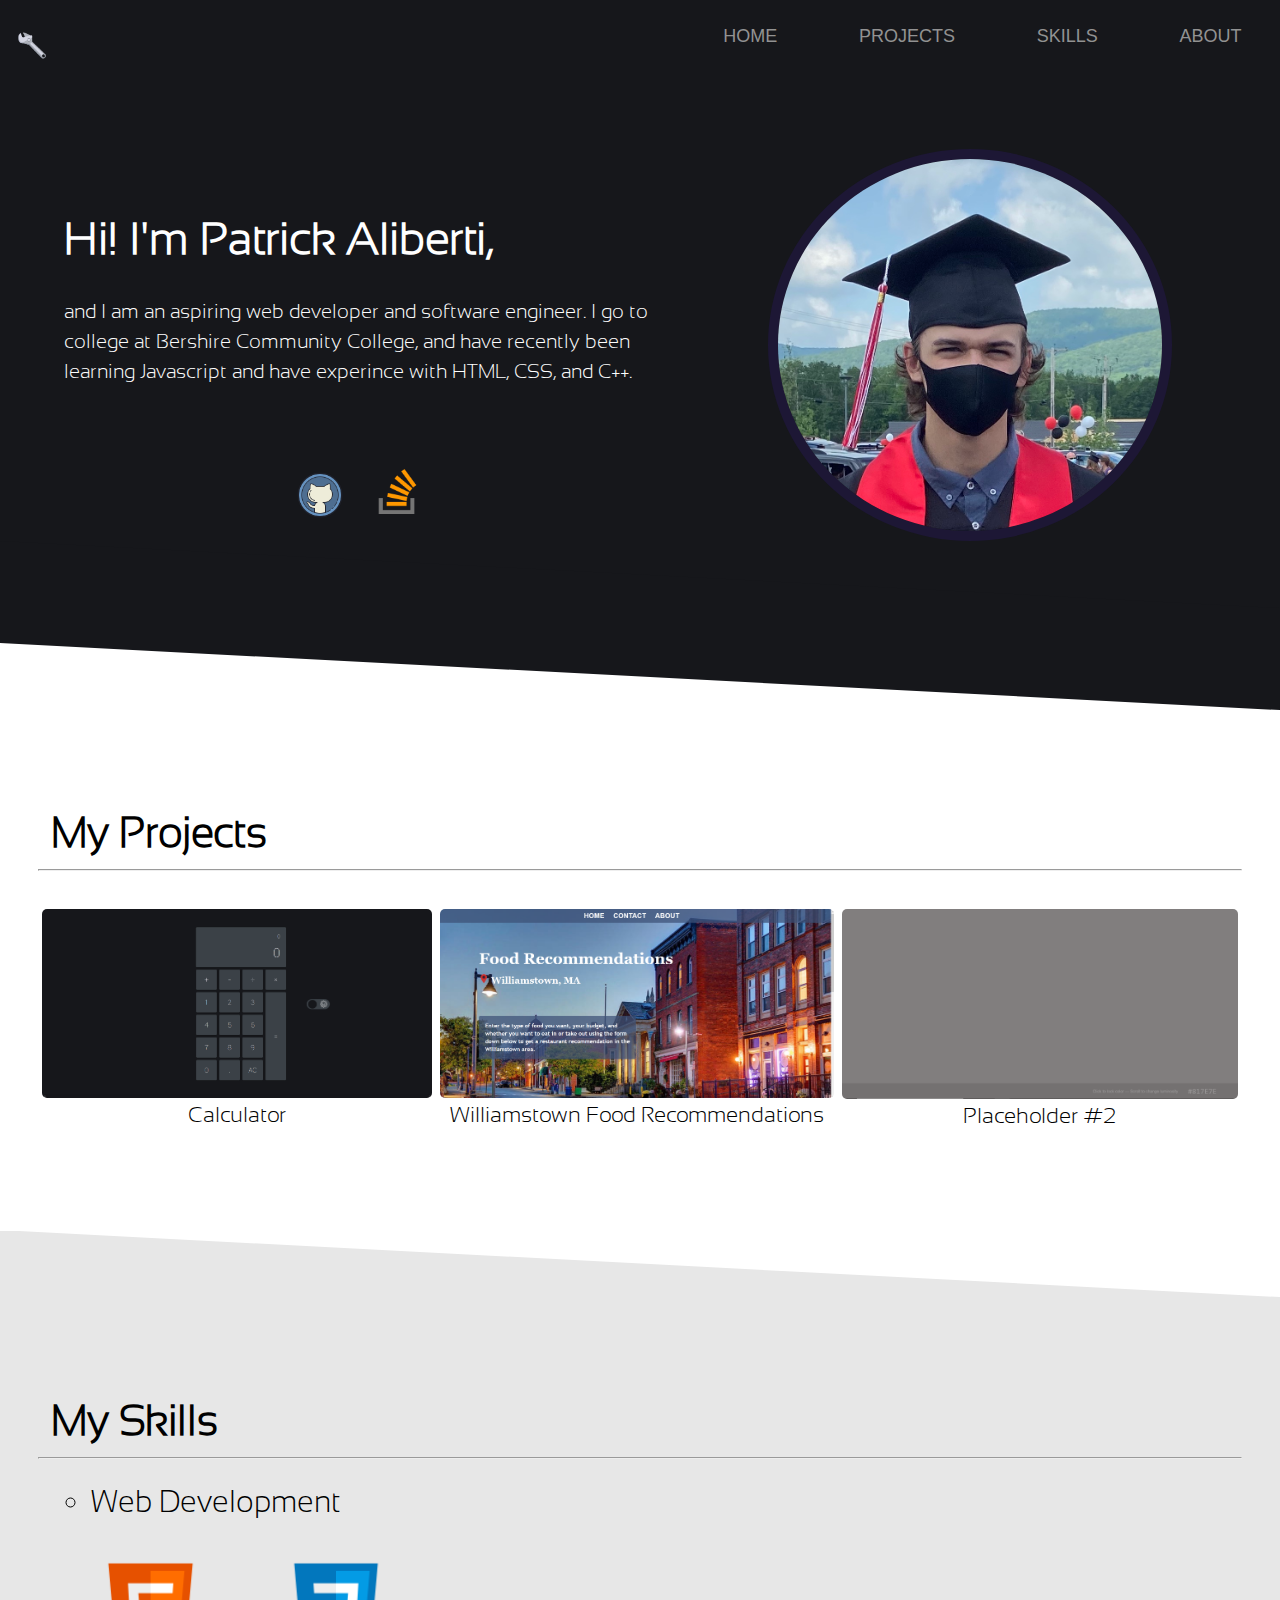
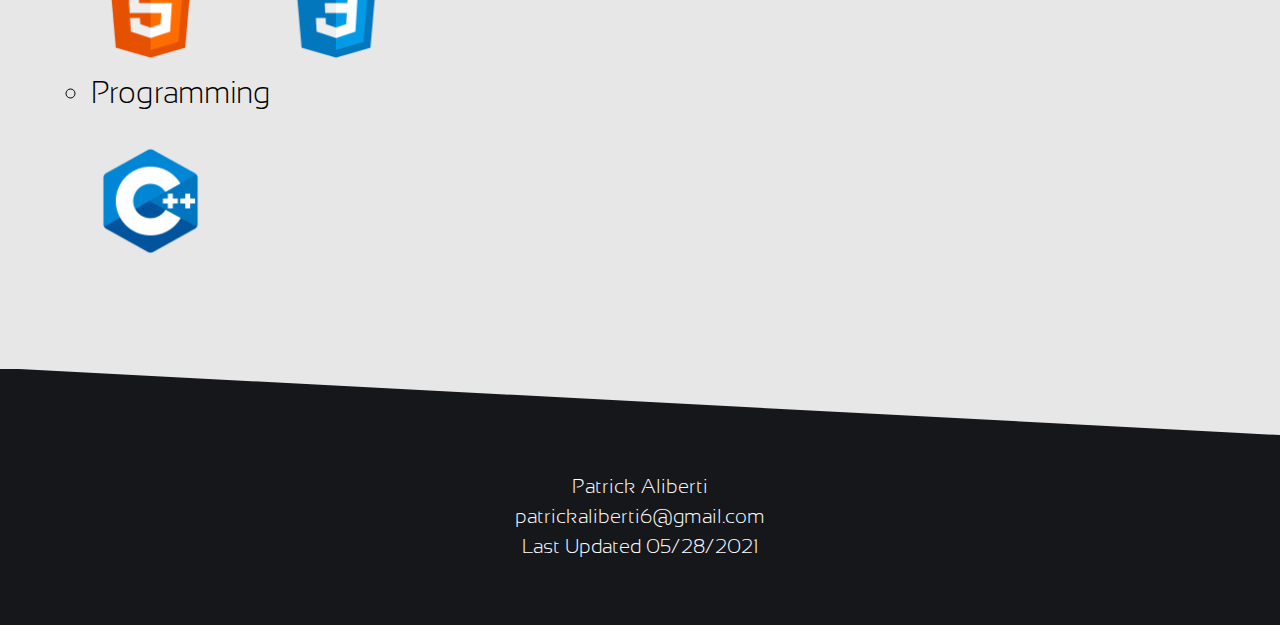
==== commit 83e2ef9f: "Add files via upload" ====
--- a/index.html
+++ b/index.html
@@ -67,7 +67,6 @@
       <li>Web Development</li><br>
       <img src="imgs/html5.png" alt="HTML5">
       <img src="imgs/css.png" alt="CSS">
-      <img src="imgs/sass.png" alt="Sass"><br><br><br>
       <li>Programming</li><br>
       <img src="imgs/c++.png" alt="C++">
     </ul>
